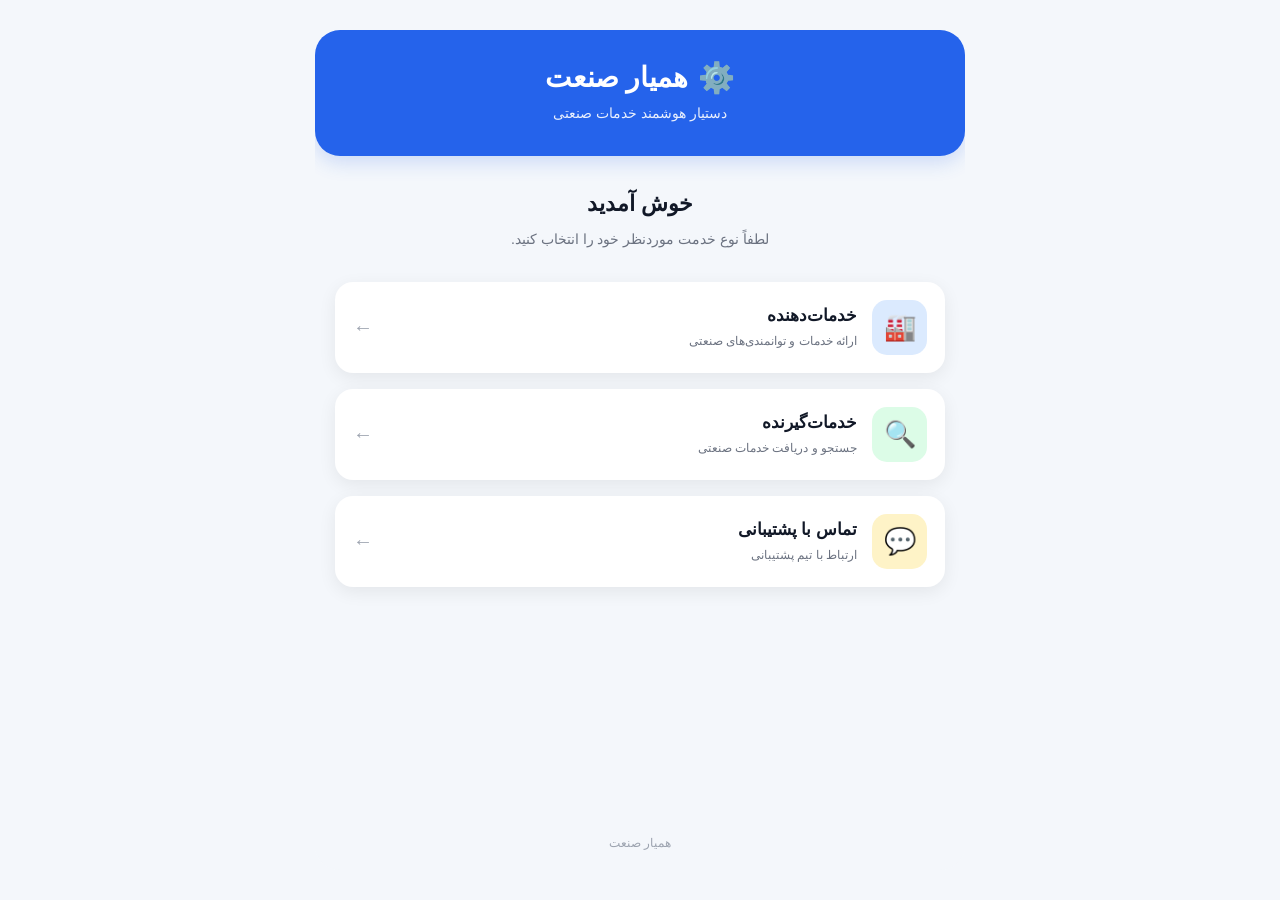
==== index.html @ 062d12fd "Add files via upload" ====
<!DOCTYPE html>
<html lang="fa" dir="rtl">
<head>
    <meta charset="UTF-8">

    <meta name="viewport"
          content="width=device-width, initial-scale=1.0, maximum-scale=1.0">

    <meta name="theme-color" content="#2563eb">

    <title>همیار صنعت</title>

    <!-- Eitaa JavaScript SDK -->
    <script src="https://developer.eitaa.com/eitaa-web-app.js"></script>

    <!-- CSS -->
    <link rel="stylesheet" href="style.css">
</head>

<body>

    <div class="app">

        <!-- Header -->
        <header class="header">
            <div class="logo">
                <span class="logo-icon">⚙️</span>
                <h1>همیار صنعت</h1>
            </div>

            <p class="subtitle">
                دستیار هوشمند خدمات صنعتی
            </p>
        </header>


        <!-- Main Content -->
        <main class="main">

            <div class="welcome">
                <h2>خوش آمدید</h2>

                <p>
                    لطفاً نوع خدمت موردنظر خود را انتخاب کنید.
                </p>
            </div>


            <!-- Buttons -->
            <div class="services">

                <button
                    class="service-button provider"
                    id="providerBtn"
                    type="button">

                    <span class="button-icon">🏭</span>

                    <span class="button-content">
                        <strong>خدمات‌دهنده</strong>
                        <small>
                            ارائه خدمات و توانمندی‌های صنعتی
                        </small>
                    </span>

                    <span class="arrow">←</span>

                </button>


                <button
                    class="service-button receiver"
                    id="receiverBtn"
                    type="button">

                    <span class="button-icon">🔍</span>

                    <span class="button-content">
                        <strong>خدمات‌گیرنده</strong>
                        <small>
                            جستجو و دریافت خدمات صنعتی
                        </small>
                    </span>

                    <span class="arrow">←</span>

                </button>


                <button
                    class="service-button support"
                    id="supportBtn"
                    type="button">

                    <span class="button-icon">💬</span>

                    <span class="button-content">
                        <strong>تماس با پشتیبانی</strong>
                        <small>
                            ارتباط با تیم پشتیبانی
                        </small>
                    </span>

                    <span class="arrow">←</span>

                </button>

            </div>

        </main>


        <!-- Footer -->
        <footer class="footer">
            <p>همیار صنعت</p>
        </footer>

    </div>


    <!-- JavaScript -->
    <script src="app.js"></script>

</body>
</html>
---- style.css ----
/* =========================
   General
========================= */

* {
    box-sizing: border-box;
    margin: 0;
    padding: 0;
}

body {
    font-family:
        Tahoma,
        Arial,
        sans-serif;

    direction: rtl;

    background: #f4f7fb;

    color: #1f2937;

    min-height: 100vh;
}


/* =========================
   App Container
========================= */

.app {
    width: 100%;
    max-width: 650px;

    min-height: 100vh;

    margin: 0 auto;

    display: flex;
    flex-direction: column;
}


/* =========================
   Header
========================= */

.header {
    background: #2563eb;

    color: white;

    padding: 30px 20px 35px;

    text-align: center;

    border-radius: 0 0 28px 28px;

    box-shadow:
        0 6px 20px rgba(37, 99, 235, 0.20);
}

.logo {
    display: flex;

    justify-content: center;

    align-items: center;

    gap: 10px;
}

.logo-icon {
    font-size: 30px;
}

.header h1 {
    font-size: 28px;

    font-weight: 700;
}

.subtitle {
    margin-top: 10px;

    font-size: 14px;

    opacity: 0.9;
}


/* =========================
   Main
========================= */

.main {
    flex: 1;

    padding: 35px 20px;
}


/* =========================
   Welcome
========================= */

.welcome {
    text-align: center;

    margin-bottom: 30px;
}

.welcome h2 {
    font-size: 22px;

    margin-bottom: 10px;

    color: #111827;
}

.welcome p {
    font-size: 14px;

    color: #6b7280;

    line-height: 1.8;
}


/* =========================
   Services
========================= */

.services {
    display: flex;

    flex-direction: column;

    gap: 16px;
}


/* =========================
   Service Buttons
========================= */

.service-button {
    width: 100%;

    border: none;

    background: white;

    border-radius: 18px;

    padding: 18px;

    display: flex;

    align-items: center;

    gap: 15px;

    cursor: pointer;

    text-align: right;

    box-shadow:
        0 5px 18px rgba(0, 0, 0, 0.07);

    transition:
        transform 0.2s ease,
        box-shadow 0.2s ease,
        background 0.2s ease;
}


/* Hover */

.service-button:hover {
    transform: translateY(-3px);

    box-shadow:
        0 10px 25px rgba(0, 0, 0, 0.10);
}


/* Click */

.service-button:active {
    transform: scale(0.98);
}


/* =========================
   Icons
========================= */

.button-icon {
    width: 55px;

    height: 55px;

    min-width: 55px;

    display: flex;

    align-items: center;

    justify-content: center;

    border-radius: 15px;

    font-size: 26px;
}


/* Provider */

.provider .button-icon {
    background: #dbeafe;
}


/* Receiver */

.receiver .button-icon {
    background: #dcfce7;
}


/* Support */

.support .button-icon {
    background: #fef3c7;
}


/* =========================
   Button Content
========================= */

.button-content {
    flex: 1;

    display: flex;

    flex-direction: column;

    gap: 6px;
}

.button-content strong {
    font-size: 17px;

    color: #111827;
}

.button-content small {
    font-size: 12px;

    color: #6b7280;

    line-height: 1.6;
}


/* =========================
   Arrow
========================= */

.arrow {
    font-size: 20px;

    color: #9ca3af;
}


/* =========================
   Footer
========================= */

.footer {
    text-align: center;

    padding: 20px;

    color: #9ca3af;

    font-size: 12px;
}


/* =========================
   Mobile
========================= */

@media (max-width: 480px) {

    .header {
        padding:
            25px
            15px
            30px;
    }

    .header h1 {
        font-size: 24px;
    }

    .main {
        padding:
            30px
            15px;
    }

    .welcome h2 {
        font-size: 20px;
    }

    .service-button {
        padding: 15px;
    }

    .button-icon {
        width: 50px;
        height: 50px;
        min-width: 50px;

        font-size: 23px;
    }

    .button-content strong {
        font-size: 15px;
    }

    .button-content small {
        font-size: 11px;
    }

}


/* =========================
   Desktop
========================= */

@media (min-width: 700px) {

    body {
        padding: 30px;
    }

    .app {
        min-height: calc(100vh - 60px);

        background: #f4f7fb;

        border-radius: 25px;

        overflow: hidden;
    }

    .header {
        border-radius: 0 0 25px 25px;
    }

}
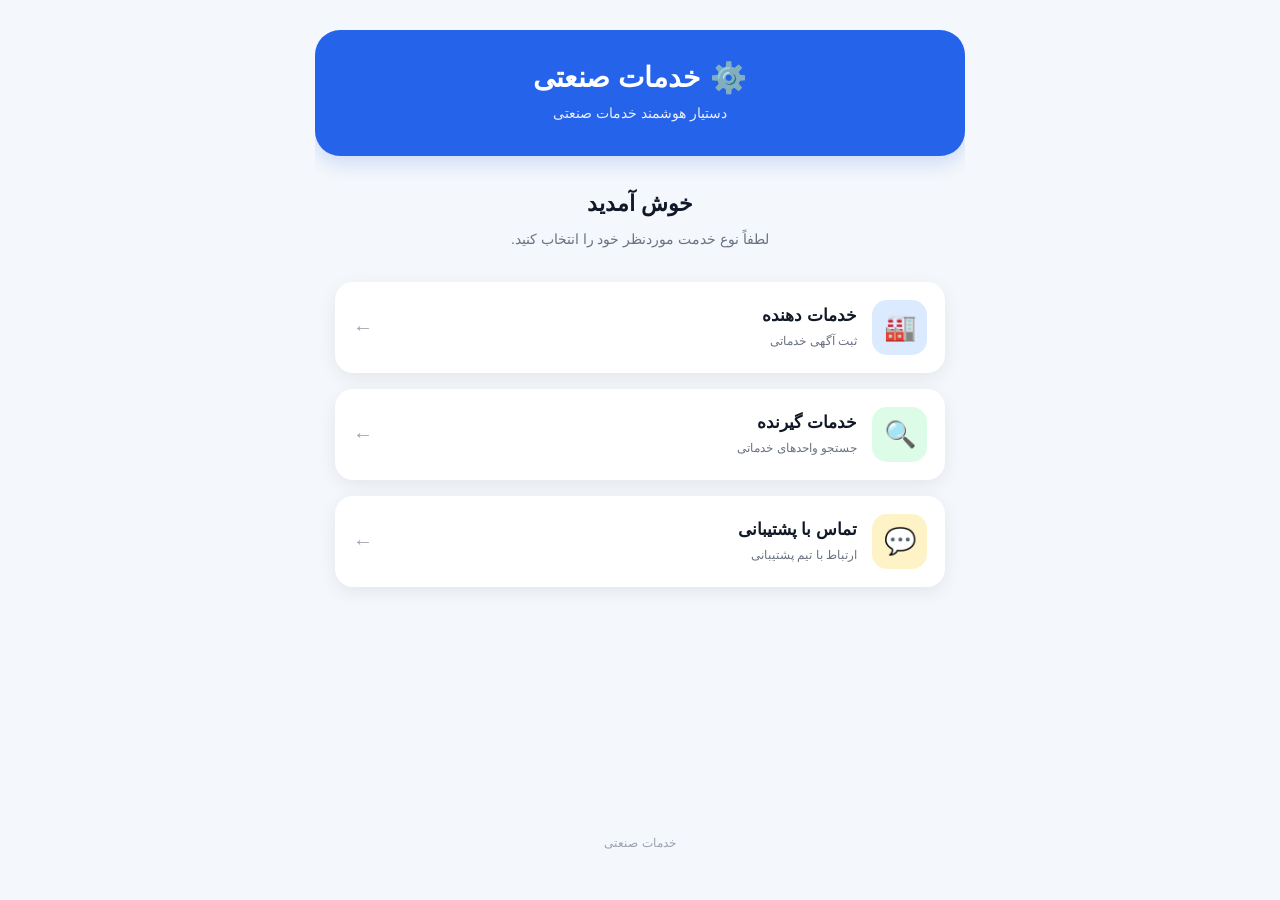
==== commit 5158d516: "index.html" ====
--- a/index.html
+++ b/index.html
@@ -8,7 +8,7 @@
 
     <meta name="theme-color" content="#2563eb">
 
-    <title>همیار صنعت</title>
+    <title>خدمات صنعتی</title>
 
     <!-- Eitaa JavaScript SDK -->
     <script src="https://developer.eitaa.com/eitaa-web-app.js"></script>
@@ -25,7 +25,7 @@
         <header class="header">
             <div class="logo">
                 <span class="logo-icon">⚙️</span>
-                <h1>همیار صنعت</h1>
+                <h1>خدمات صنعتی</h1>
             </div>
 
             <p class="subtitle">
@@ -57,9 +57,9 @@
                     <span class="button-icon">🏭</span>
 
                     <span class="button-content">
-                        <strong>خدمات‌دهنده</strong>
+                        <strong>خدمات دهنده</strong>
                         <small>
-                            ارائه خدمات و توانمندی‌های صنعتی
+                           ثبت آگهی خدماتی
                         </small>
                     </span>
 
@@ -76,9 +76,9 @@
                     <span class="button-icon">🔍</span>
 
                     <span class="button-content">
-                        <strong>خدمات‌گیرنده</strong>
+                        <strong>خدمات گیرنده</strong>
                         <small>
-                            جستجو و دریافت خدمات صنعتی
+                            جستجو واحدهای خدماتی
                         </small>
                     </span>
 
@@ -112,7 +112,7 @@
 
         <!-- Footer -->
         <footer class="footer">
-            <p>همیار صنعت</p>
+            <p>خدمات صنعتی</p>
         </footer>
 
     </div>
@@ -122,4 +122,4 @@
     <script src="app.js"></script>
 
 </body>
-</html>+</html>
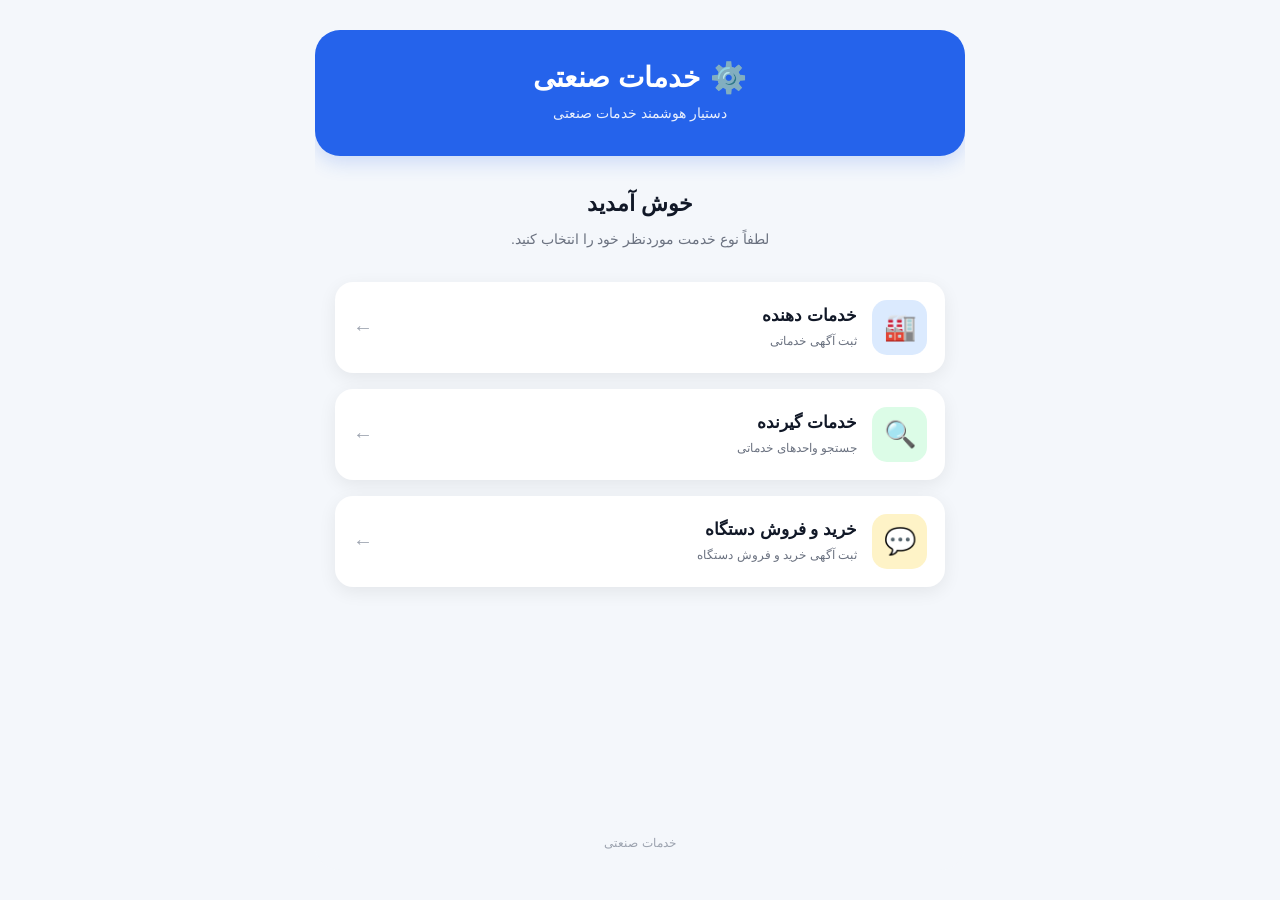
==== commit 683627f2: "index.html" ====
--- a/index.html
+++ b/index.html
@@ -95,9 +95,9 @@
                     <span class="button-icon">💬</span>
 
                     <span class="button-content">
-                        <strong>تماس با پشتیبانی</strong>
+                        <strong>خرید و فروش دستگاه</strong>
                         <small>
-                            ارتباط با تیم پشتیبانی
+                           ثبت آگهی خرید و فروش دستگاه
                         </small>
                     </span>
 
--- a/style.css
+++ b/style.css
@@ -365,4 +365,4 @@
         border-radius: 0 0 25px 25px;
     }
 
-}+}
